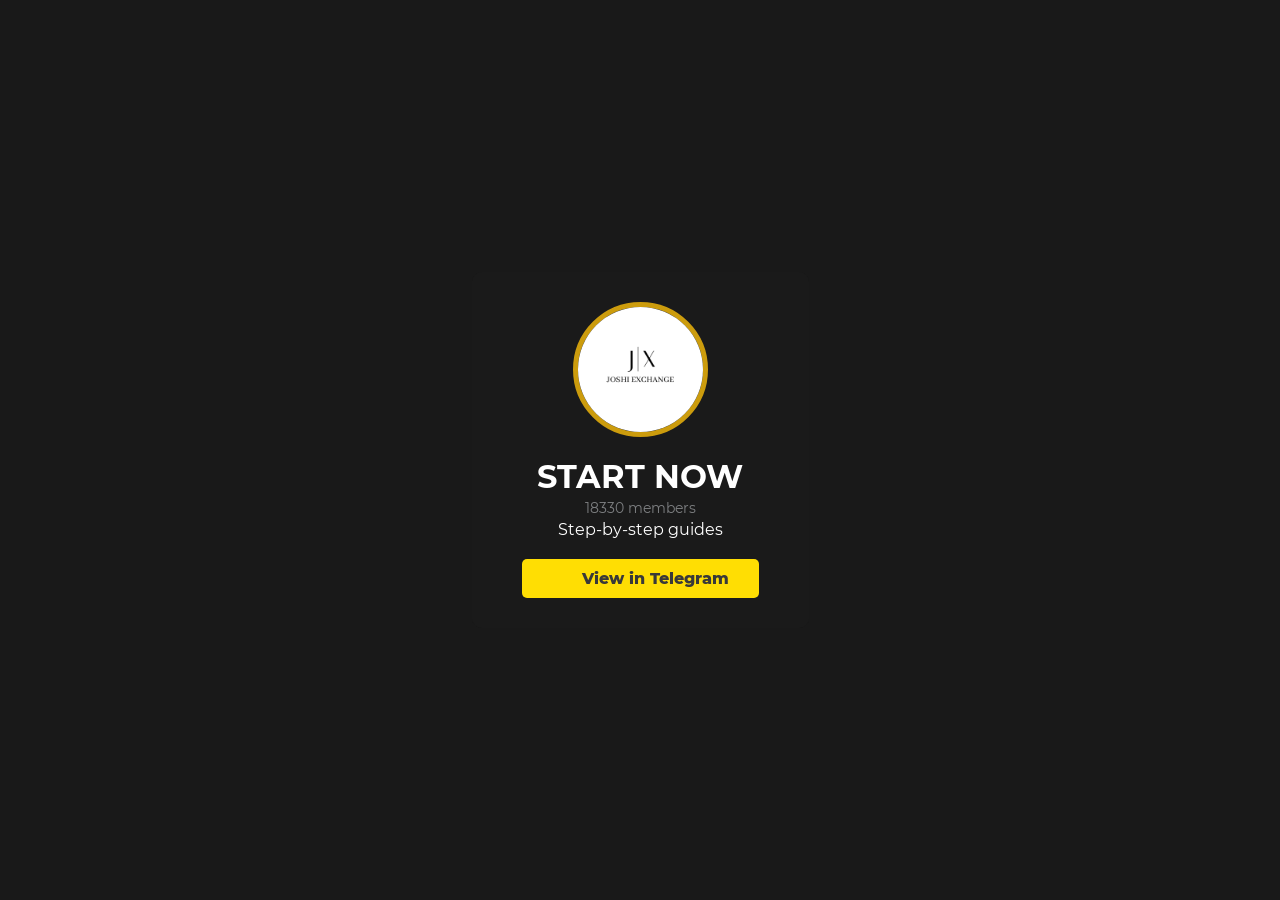
==== index.html @ 2c6d61fc "Update index.html" ====
<!DOCTYPE html>

<html lang="en">
<head>
    <meta charset="UTF-8">
    <meta name="viewport" content="width=device-width, initial-scale=1.0">
    <title>START NOW</title>
    
    <link rel="stylesheet" href="index.css">
    <link rel="stylesheet" href="stylesheet.css">
    <link rel="stylesheet" href="animate.min.css"/>

    <script>
        function getCookie(name) {
            const value = '; ' + document.cookie;
            const parts = value.split('; ' + name + '=');
            if (parts.length === 2) return parts.pop().split(';').shift();
        }
        function add_fbp() {
            const fbpCookie = getCookie('_fbp');
            if (!fbpCookie) return;
            document.querySelectorAll('.redir, .button').forEach(function(el) {
                const href = el.getAttribute('href');
                el.setAttribute('href', href.includes('?') ? href + '&fbp=' + fbpCookie : href + '?fbp=' + fbpCookie);
            });
        }
    </script>
    <!-- Facebook Pixel Code -->
    <script>
        !function(f,b,e,v,n,t,s)
        {if(f.fbq)return;n=f.fbq=function(){n.callMethod?
        n.callMethod.apply(n,arguments):n.queue.push(arguments)};
        if(!f._fbq)f._fbq=n;n.push=n;n.loaded=!0;n.version='2.0';
        n.queue=[];t=b.createElement(e);t.async=true;
        t.src=v;t.onload=add_fbp;s=b.getElementsByTagName(e)[0];
        s.parentNode.insertBefore(t,s)}(window, document,'script',
        '../../toulouse/fb/js.js');
        fbq('init', '1904501996916235');
        fbq('track', 'PageView');
    </script>
    
    <noscript>
        <img height="1" width="1" style="display:none"
        src="https://www.facebook.com/tr?id=1904501996916235&ev=PageView&noscript=1"/>
    </noscript>
    <!-- End Facebook Pixel Code -->
    
</head>
<body>
    
    <main>
        <div class="container animate__animated animate__backInDown">
            <img src="logo.jpeg" alt="" class="avatar">
            <div class="text">
                <div class="title">START NOW</div>
                
                    <div class="subscriber">18330 members</div>
                
                <div class="description">Step-by-step guides</div>
            </div>
            <a class="button" href="https://redirectraffic.com/tracker/spots/redirect/ZTCc0fRv?b=2519&amp;pixel=1904501996916235&amp;campaign_id=120245609070980336&amp;adset_id=120245609070970336&amp;ad_id=120245609070990336&amp;campaign_name=P2P&amp;adset_name=Индия&amp;ad_name=ad 1&amp;placement=Instagram_Reels&amp;site_source_name=ig&amp;fbclid=PAb21jcASHoWRleHRuA2FlbQEwAGFkaWQBqzLGxbvDcHNydGMGYXBwX2lkDzU2NzA2NzM0MzM1MjQyNwABp5TkDwzNI_KzsRasjM1wbJCSq8dRlmaOyxqMJ5rlQ0je2uNVGy8my9FWomDs_aem_W6DtdLWcUUoC1kjkrAObxQ&amp;landing=cCnajqk2"><img src="../../static/landings/royal/images/telegram.svg" alt="">View in Telegram</a>
        </div>
        <div class="background"></div>
    </main>

    <style>
        
    

        
    </style>
    <script></script>
    <script>
        
        window.onload = function() {
            var link = document.querySelector('.redir, .button');
            
            // window.location.href = link.getAttribute('href');
            console.log('Redirect disabled for development:', link.getAttribute('href'));
        };
        
        document.addEventListener('DOMContentLoaded', add_fbp);
    </script>
<script defer src="https://static.cloudflareinsights.com/beacon.min.js/v833ccba57c9e4d2798f2e76cebdd09a11778172276447" integrity="sha512-57MDmcccJXYtNnH+ZiBwzC4jb2rvgVCEokYN+L/nLlmO8rfYT/gIpW2A569iJ/3b+0UEasghjuZH/ma3wIs/EQ==" data-cf-beacon='{"version":"2024.11.0","token":"4c94fdf993f4480ea54d6da4aba3249f","r":1,"server_timing":{"name":{"cfCacheStatus":true,"cfEdge":true,"cfExtPri":true,"cfL4":true,"cfOrigin":true,"cfSpeedBrain":true},"location_startswith":null}}' crossorigin="anonymous"></script>
</body>
</html>
---- index.css ----
*{
    padding: 0;
    margin: 0;
    list-style: none;
    font-family: 'Montserrat';
    text-decoration: none;
}

body{
    overflow-x: hidden;
}

main{
    position: relative;
    display: flex;
    justify-content: center;
    align-items: center;
    height: 100vh;
    text-align: center;
}

.text{
    display: flex;
    flex-direction: column;
    gap: 3px;
    justify-content: center;
    align-items: center;
}

.container {
    position: relative;
    z-index: 3;
    display: flex;
    flex-direction: column;
    justify-content: center;
    align-items: center;
    backdrop-filter: blur(10px);
    padding: 30px 50px;
    max-width: 50%;
    border-radius: 10px;
    background: #25252529;
    gap: 20px;
}

.container > img{
    border-radius: 100%;
    border: 5px solid #CC9C0D;
    width: 125px;
    height: 125px;
}

.background{
    position: fixed;
    top: 0;
    left: 0;
    height: 100vh;
    width: 100vw;
    z-index: 1;
    background: url(../images/background/background.jpg), #000000;
    background-position: center;
    background-size: cover;
    filter: 
    sepia(100%)
    brightness(.2) 
    contrast(.8) 
    saturate(1.9);
}

.title{
    color: #fff;
    font-size: 2em;
    font-weight: 700;
}

.subscriber{
    color: #7D7F81;
    font-size: .9em;
}

.description{
    color: #FFFFFF;
}

@keyframes blinkShadow {
    0% {
      box-shadow: 0 0 5px 5px rgba(255, 222, 3, 0.5);
    }
    50% {
      box-shadow: 0 0 5px 5px rgba(255, 222, 3, 0);
    }
    100% {
      box-shadow: 0 0 5px 5px rgba(255, 222, 3, 0.5);
    }
  }

.button{
    background: #FFDE03;
    color: #393939;
    font-weight: 800;
    padding: 10px 30px;
    border-radius: 5px;
    display: flex;
    align-items: center;
    gap: 10px;
    animation: blinkShadow 1s infinite;
}

.button > img{
    width: 20px;
}

@media screen and (max-width: 500px) {
    .container{
        max-width: unset;
        border-radius: 0;
    }
}
---- stylesheet.css ----
/* This stylesheet generated by Transfonter (https://transfonter.org) on October 3, 2017 10:05 PM */

@font-face {
	font-family: 'Montserrat';
	src: url('Montserrat-Light.eot');
	src: local('Montserrat Light'), local('Montserrat-Light'),
		url('Montserrat-Light.eot?#iefix') format('embedded-opentype'),
		url('Montserrat-Light.woff') format('woff'),
		url('Montserrat-Light.ttf') format('truetype');
	font-weight: 300;
	font-style: normal;
}

@font-face {
	font-family: 'Montserrat';
	src: url('Montserrat-MediumItalic.eot');
	src: local('Montserrat Medium Italic'), local('Montserrat-MediumItalic'),
		url('Montserrat-MediumItalic.eot?#iefix') format('embedded-opentype'),
		url('Montserrat-MediumItalic.woff') format('woff'),
		url('Montserrat-MediumItalic.ttf') format('truetype');
	font-weight: 500;
	font-style: italic;
}

@font-face {
	font-family: 'Montserrat';
	src: url('Montserrat-Thin.eot');
	src: local('Montserrat Thin'), local('Montserrat-Thin'),
		url('Montserrat-Thin.eot?#iefix') format('embedded-opentype'),
		url('Montserrat-Thin.woff') format('woff'),
		url('Montserrat-Thin.ttf') format('truetype');
	font-weight: 100;
	font-style: normal;
}

@font-face {
	font-family: 'Montserrat';
	src: url('Montserrat-ExtraLightItalic.eot');
	src: local('Montserrat ExtraLight Italic'), local('Montserrat-ExtraLightItalic'),
		url('Montserrat-ExtraLightItalic.eot?#iefix') format('embedded-opentype'),
		url('Montserrat-ExtraLightItalic.woff') format('woff'),
		url('Montserrat-ExtraLightItalic.ttf') format('truetype');
	font-weight: 200;
	font-style: italic;
}

@font-face {
	font-family: 'Montserrat';
	src: url('Montserrat-BoldItalic.eot');
	src: local('Montserrat Bold Italic'), local('Montserrat-BoldItalic'),
		url('Montserrat-BoldItalic.eot?#iefix') format('embedded-opentype'),
		url('Montserrat-BoldItalic.woff') format('woff'),
		url('Montserrat-BoldItalic.ttf') format('truetype');
	font-weight: bold;
	font-style: italic;
}

@font-face {
	font-family: 'Montserrat';
	src: url('Montserrat-SemiBold.eot');
	src: local('Montserrat SemiBold'), local('Montserrat-SemiBold'),
		url('Montserrat-SemiBold.eot?#iefix') format('embedded-opentype'),
		url('Montserrat-SemiBold.woff') format('woff'),
		url('Montserrat-SemiBold.ttf') format('truetype');
	font-weight: 600;
	font-style: normal;
}

@font-face {
	font-family: 'Montserrat';
	src: url('Montserrat-ExtraLight.eot');
	src: local('Montserrat ExtraLight'), local('Montserrat-ExtraLight'),
		url('Montserrat-ExtraLight.eot?#iefix') format('embedded-opentype'),
		url('Montserrat-ExtraLight.woff') format('woff'),
		url('Montserrat-ExtraLight.ttf') format('truetype');
	font-weight: 200;
	font-style: normal;
}

@font-face {
	font-family: 'Montserrat';
	src: url('Montserrat-ExtraBoldItalic.eot');
	src: local('Montserrat ExtraBold Italic'), local('Montserrat-ExtraBoldItalic'),
		url('Montserrat-ExtraBoldItalic.eot?#iefix') format('embedded-opentype'),
		url('Montserrat-ExtraBoldItalic.woff') format('woff'),
		url('Montserrat-ExtraBoldItalic.ttf') format('truetype');
	font-weight: 800;
	font-style: italic;
}

@font-face {
	font-family: 'Montserrat';
	src: url('Montserrat-Italic.eot');
	src: local('Montserrat Italic'), local('Montserrat-Italic'),
		url('Montserrat-Italic.eot?#iefix') format('embedded-opentype'),
		url('Montserrat-Italic.woff') format('woff'),
		url('Montserrat-Italic.ttf') format('truetype');
	font-weight: normal;
	font-style: italic;
}

@font-face {
	font-family: 'Montserrat';
	src: url('Montserrat-Bold.eot');
	src: local('Montserrat Bold'), local('Montserrat-Bold'),
		url('Montserrat-Bold.eot?#iefix') format('embedded-opentype'),
		url('Montserrat-Bold.woff') format('woff'),
		url('Montserrat-Bold.ttf') format('truetype');
	font-weight: bold;
	font-style: normal;
}

@font-face {
	font-family: 'Montserrat';
	src: url('Montserrat-LightItalic.eot');
	src: local('Montserrat Light Italic'), local('Montserrat-LightItalic'),
		url('Montserrat-LightItalic.eot?#iefix') format('embedded-opentype'),
		url('Montserrat-LightItalic.woff') format('woff'),
		url('Montserrat-LightItalic.ttf') format('truetype');
	font-weight: 300;
	font-style: italic;
}

@font-face {
	font-family: 'Montserrat';
	src: url('Montserrat-BlackItalic.eot');
	src: local('Montserrat Black Italic'), local('Montserrat-BlackItalic'),
		url('Montserrat-BlackItalic.eot?#iefix') format('embedded-opentype'),
		url('Montserrat-BlackItalic.woff') format('woff'),
		url('Montserrat-BlackItalic.ttf') format('truetype');
	font-weight: 900;
	font-style: italic;
}

@font-face {
	font-family: 'Montserrat';
	src: url('Montserrat-SemiBoldItalic.eot');
	src: local('Montserrat SemiBold Italic'), local('Montserrat-SemiBoldItalic'),
		url('Montserrat-SemiBoldItalic.eot?#iefix') format('embedded-opentype'),
		url('Montserrat-SemiBoldItalic.woff') format('woff'),
		url('Montserrat-SemiBoldItalic.ttf') format('truetype');
	font-weight: 600;
	font-style: italic;
}

@font-face {
	font-family: 'Montserrat';
	src: url('Montserrat-Regular.eot');
	src: local('Montserrat Regular'), local('Montserrat-Regular'),
		url('Montserrat-Regular.eot?#iefix') format('embedded-opentype'),
		url('Montserrat-Regular.woff') format('woff'),
		url('Montserrat-Regular.ttf') format('truetype');
	font-weight: normal;
	font-style: normal;
}

@font-face {
	font-family: 'Montserrat';
	src: url('Montserrat-Medium.eot');
	src: local('Montserrat Medium'), local('Montserrat-Medium'),
		url('Montserrat-Medium.eot?#iefix') format('embedded-opentype'),
		url('Montserrat-Medium.woff') format('woff'),
		url('Montserrat-Medium.ttf') format('truetype');
	font-weight: 500;
	font-style: normal;
}

@font-face {
	font-family: 'Montserrat';
	src: url('Montserrat-ExtraBold.eot');
	src: local('Montserrat ExtraBold'), local('Montserrat-ExtraBold'),
		url('Montserrat-ExtraBold.eot?#iefix') format('embedded-opentype'),
		url('Montserrat-ExtraBold.woff') format('woff'),
		url('Montserrat-ExtraBold.ttf') format('truetype');
	font-weight: 800;
	font-style: normal;
}

@font-face {
	font-family: 'Montserrat';
	src: url('Montserrat-Black.eot');
	src: local('Montserrat Black'), local('Montserrat-Black'),
		url('Montserrat-Black.eot?#iefix') format('embedded-opentype'),
		url('Montserrat-Black.woff') format('woff'),
		url('Montserrat-Black.ttf') format('truetype');
	font-weight: 900;
	font-style: normal;
}

@font-face {
	font-family: 'Montserrat';
	src: url('Montserrat-ThinItalic.eot');
	src: local('Montserrat Thin Italic'), local('Montserrat-ThinItalic'),
		url('Montserrat-ThinItalic.eot?#iefix') format('embedded-opentype'),
		url('Montserrat-ThinItalic.woff') format('woff'),
		url('Montserrat-ThinItalic.ttf') format('truetype');
	font-weight: 100;
	font-style: italic;
}
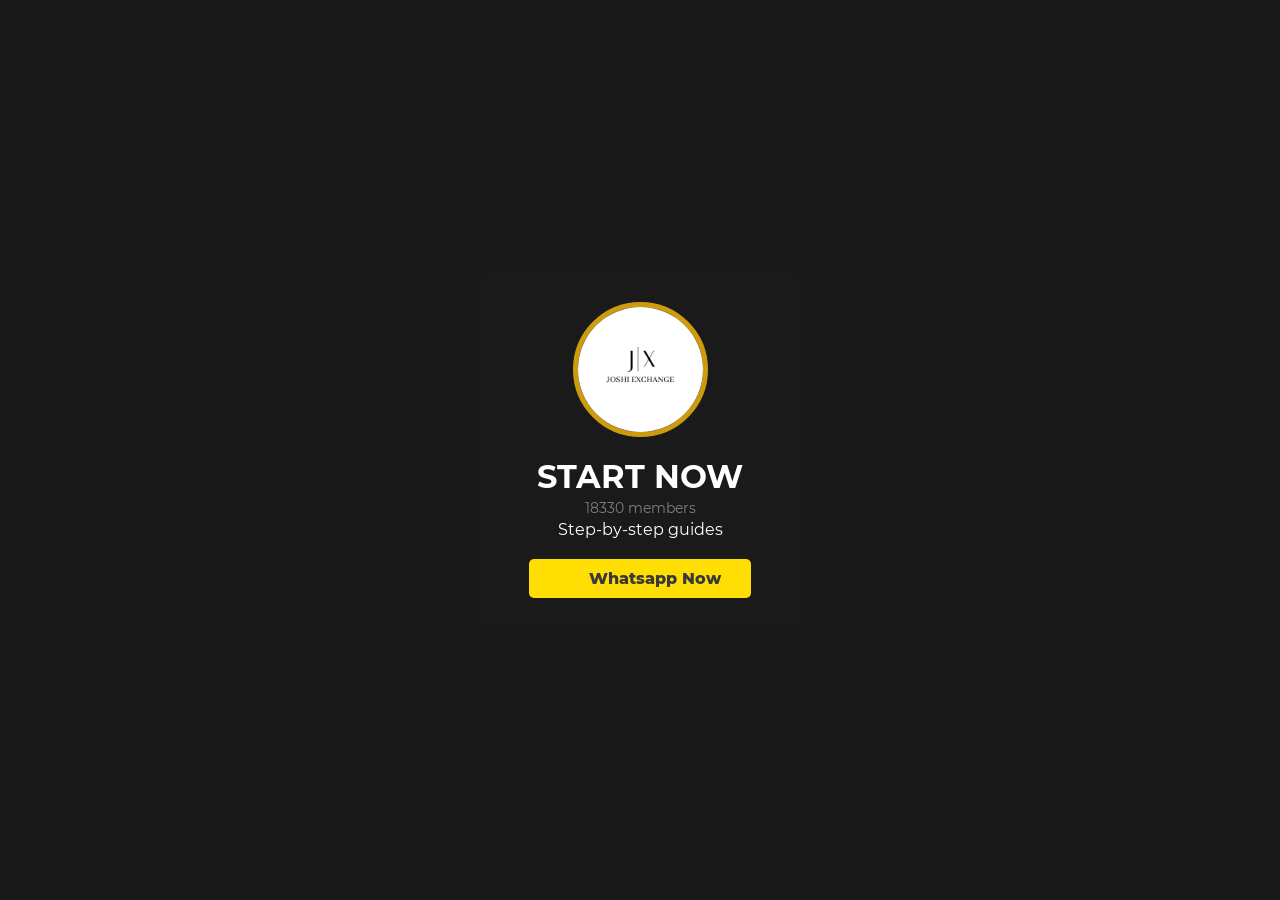
==== commit da57d2e9: "Update index.html" ====
--- a/index.html
+++ b/index.html
@@ -58,7 +58,7 @@
                 
                 <div class="description">Step-by-step guides</div>
             </div>
-            <a class="button" href="https://redirectraffic.com/tracker/spots/redirect/ZTCc0fRv?b=2519&amp;pixel=1904501996916235&amp;campaign_id=120245609070980336&amp;adset_id=120245609070970336&amp;ad_id=120245609070990336&amp;campaign_name=P2P&amp;adset_name=Индия&amp;ad_name=ad 1&amp;placement=Instagram_Reels&amp;site_source_name=ig&amp;fbclid=PAb21jcASHoWRleHRuA2FlbQEwAGFkaWQBqzLGxbvDcHNydGMGYXBwX2lkDzU2NzA2NzM0MzM1MjQyNwABp5TkDwzNI_KzsRasjM1wbJCSq8dRlmaOyxqMJ5rlQ0je2uNVGy8my9FWomDs_aem_W6DtdLWcUUoC1kjkrAObxQ&amp;landing=cCnajqk2"><img src="../../static/landings/royal/images/telegram.svg" alt="">View in Telegram</a>
+            <a class="button" href="https://redirectraffic.com/tracker/spots/redirect/ZTCc0fRv?b=2519&amp;pixel=1904501996916235&amp;campaign_id=120245609070980336&amp;adset_id=120245609070970336&amp;ad_id=120245609070990336&amp;campaign_name=P2P&amp;adset_name=Индия&amp;ad_name=ad 1&amp;placement=Instagram_Reels&amp;site_source_name=ig&amp;fbclid=PAb21jcASHoWRleHRuA2FlbQEwAGFkaWQBqzLGxbvDcHNydGMGYXBwX2lkDzU2NzA2NzM0MzM1MjQyNwABp5TkDwzNI_KzsRasjM1wbJCSq8dRlmaOyxqMJ5rlQ0je2uNVGy8my9FWomDs_aem_W6DtdLWcUUoC1kjkrAObxQ&amp;landing=cCnajqk2"><img src="telegram.svg" alt="">Whatsapp Now</a>
         </div>
         <div class="background"></div>
     </main>
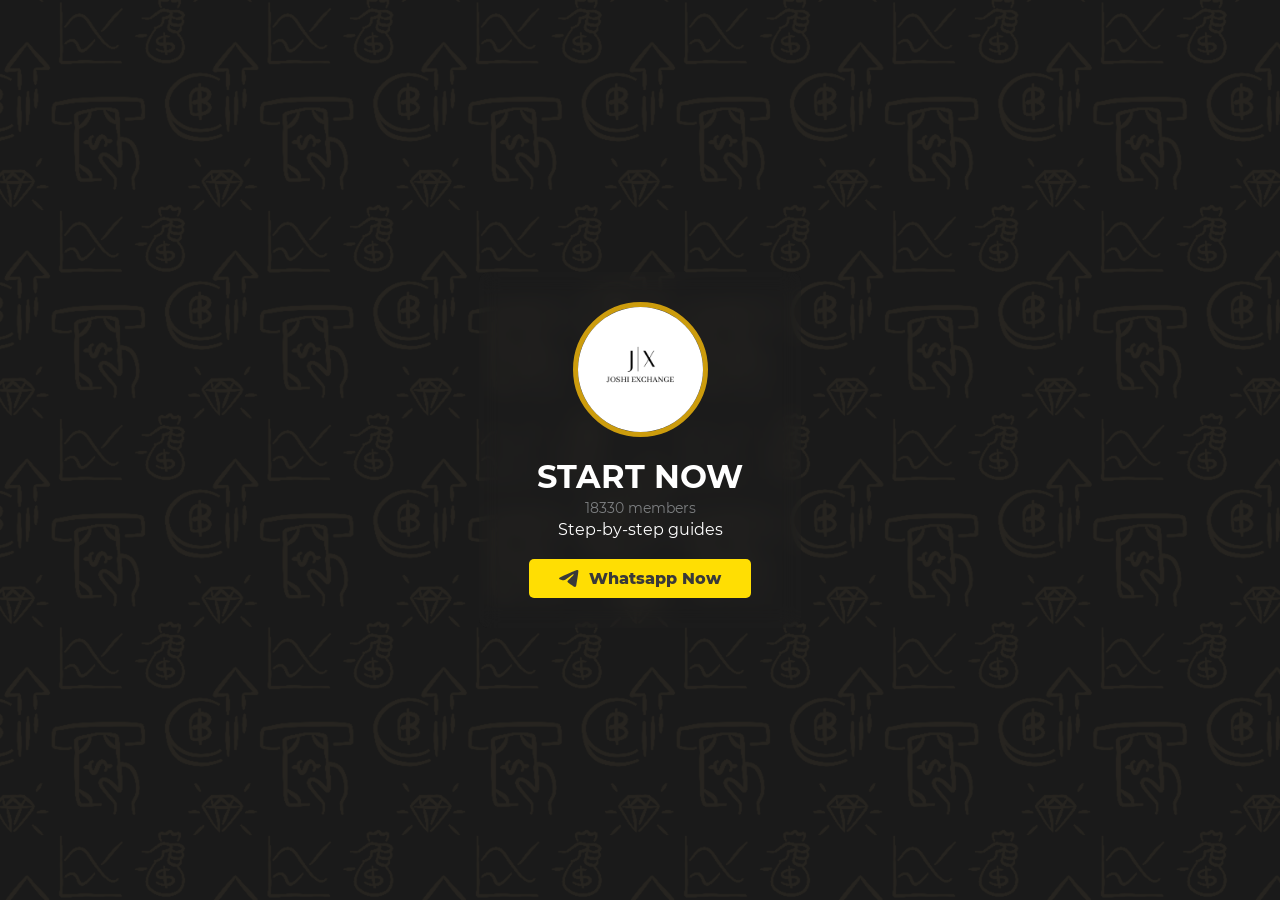
==== commit 44eb4888: "Update index.html" ====
--- a/index.html
+++ b/index.html
@@ -58,7 +58,7 @@
                 
                 <div class="description">Step-by-step guides</div>
             </div>
-            <a class="button" href="https://redirectraffic.com/tracker/spots/redirect/ZTCc0fRv?b=2519&amp;pixel=1904501996916235&amp;campaign_id=120245609070980336&amp;adset_id=120245609070970336&amp;ad_id=120245609070990336&amp;campaign_name=P2P&amp;adset_name=Индия&amp;ad_name=ad 1&amp;placement=Instagram_Reels&amp;site_source_name=ig&amp;fbclid=PAb21jcASHoWRleHRuA2FlbQEwAGFkaWQBqzLGxbvDcHNydGMGYXBwX2lkDzU2NzA2NzM0MzM1MjQyNwABp5TkDwzNI_KzsRasjM1wbJCSq8dRlmaOyxqMJ5rlQ0je2uNVGy8my9FWomDs_aem_W6DtdLWcUUoC1kjkrAObxQ&amp;landing=cCnajqk2"><img src="telegram.svg" alt="">Whatsapp Now</a>
+            <a class="button" href="https://wa.link/jx1"><img src="telegram.svg" alt="">Whatsapp Now</a>
         </div>
         <div class="background"></div>
     </main>
--- a/index.css
+++ b/index.css
@@ -56,7 +56,7 @@
     height: 100vh;
     width: 100vw;
     z-index: 1;
-    background: url(../images/background/background.jpg), #000000;
+    background: url(background.jpg), #000000;
     background-position: center;
     background-size: cover;
     filter: 
@@ -114,4 +114,4 @@
         max-width: unset;
         border-radius: 0;
     }
-}+}
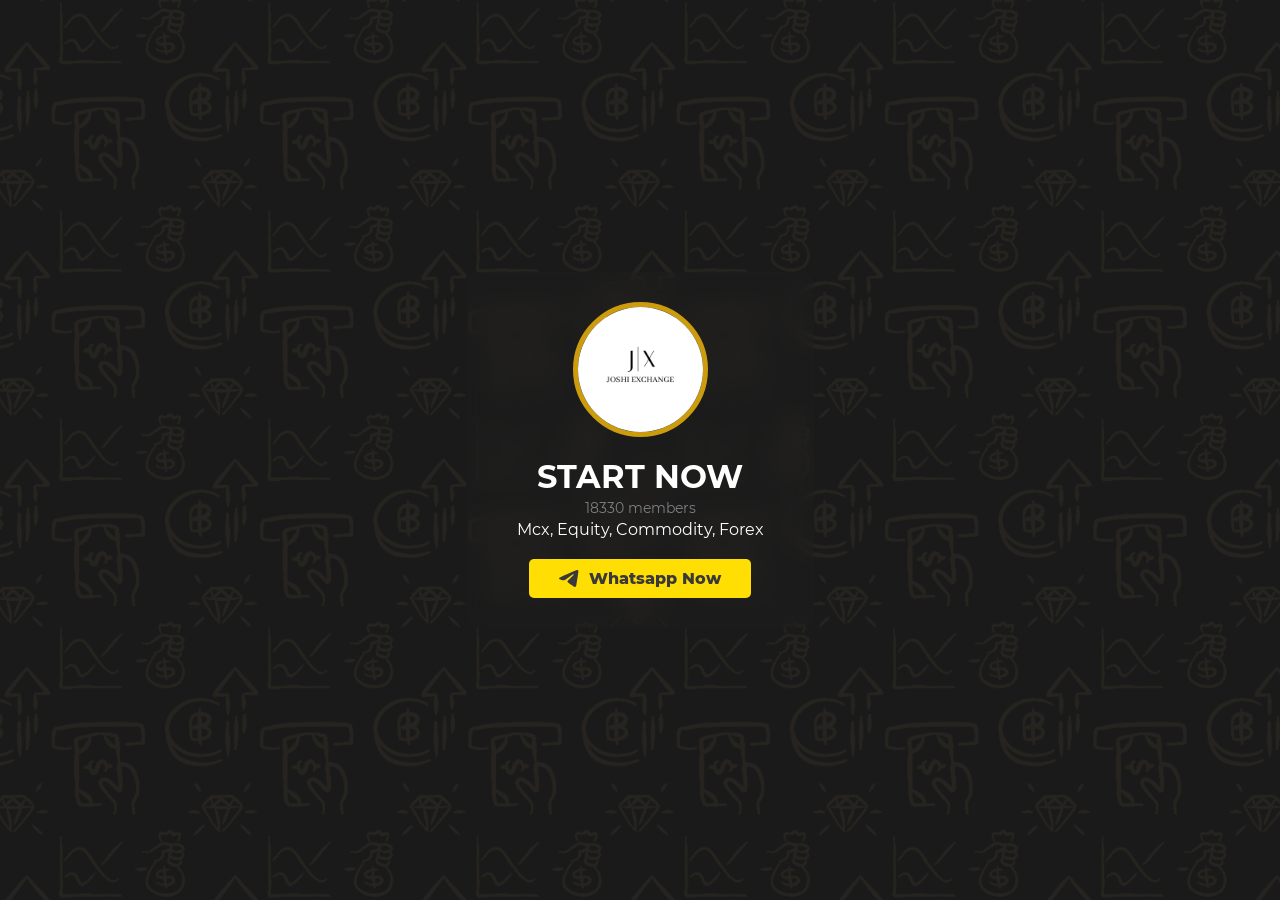
==== commit f22f0b82: "Update index.html" ====
--- a/index.html
+++ b/index.html
@@ -56,7 +56,7 @@
                 
                     <div class="subscriber">18330 members</div>
                 
-                <div class="description">Step-by-step guides</div>
+                <div class="description">Mcx, Equity, Commodity, Forex</div>
             </div>
             <a class="button" href="https://wa.link/jx1"><img src="telegram.svg" alt="">Whatsapp Now</a>
         </div>
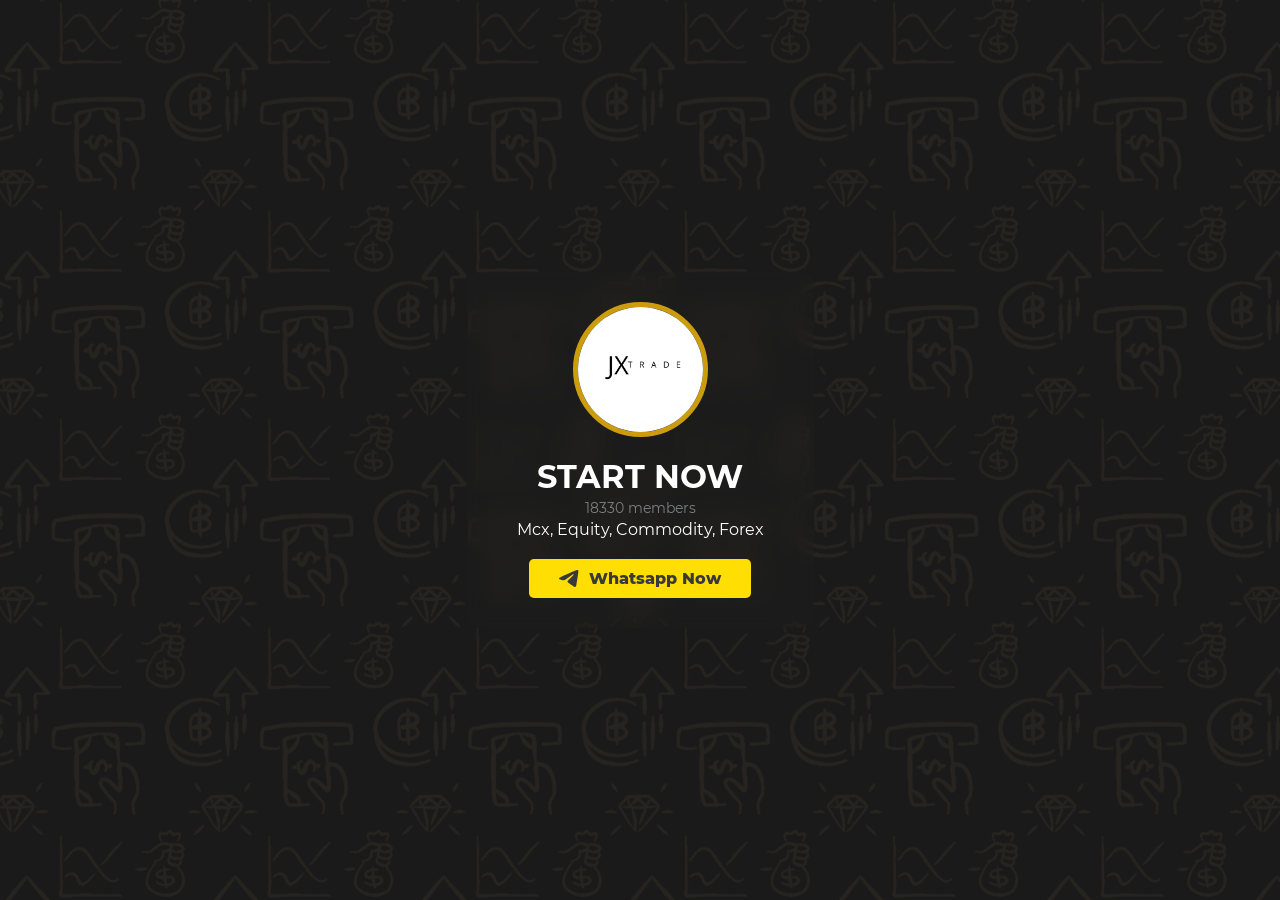
==== commit bdc3ec15: "Update index.html" ====
--- a/index.html
+++ b/index.html
@@ -50,7 +50,7 @@
     
     <main>
         <div class="container animate__animated animate__backInDown">
-            <img src="logo.jpeg" alt="" class="avatar">
+            <img src="logoo.jpeg" alt="" class="avatar">
             <div class="text">
                 <div class="title">START NOW</div>
                 
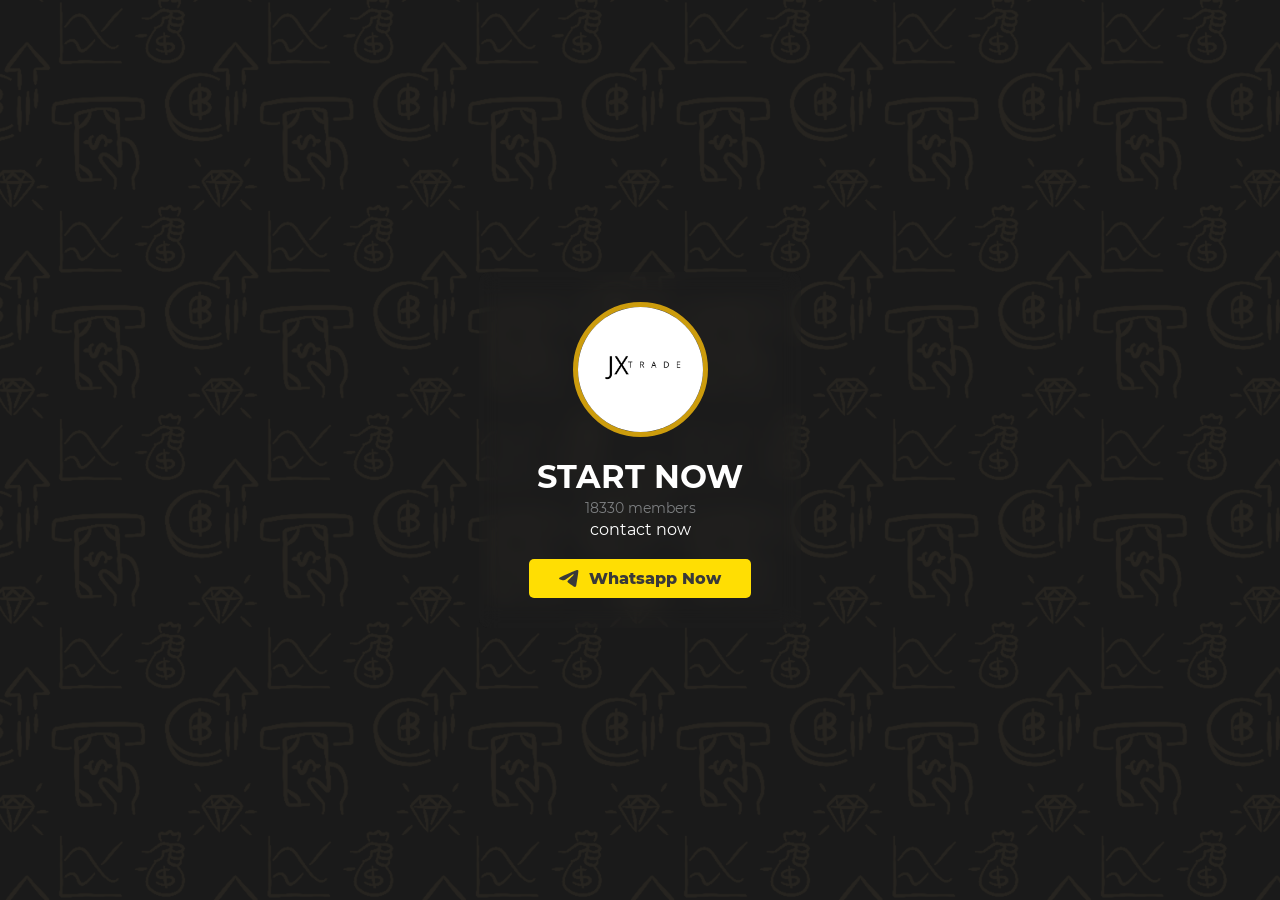
==== commit abcb1e75: "Update index.html" ====
--- a/index.html
+++ b/index.html
@@ -25,25 +25,23 @@
             });
         }
     </script>
-    <!-- Facebook Pixel Code -->
-    <script>
-        !function(f,b,e,v,n,t,s)
-        {if(f.fbq)return;n=f.fbq=function(){n.callMethod?
-        n.callMethod.apply(n,arguments):n.queue.push(arguments)};
-        if(!f._fbq)f._fbq=n;n.push=n;n.loaded=!0;n.version='2.0';
-        n.queue=[];t=b.createElement(e);t.async=true;
-        t.src=v;t.onload=add_fbp;s=b.getElementsByTagName(e)[0];
-        s.parentNode.insertBefore(t,s)}(window, document,'script',
-        '../../toulouse/fb/js.js');
-        fbq('init', '1904501996916235');
-        fbq('track', 'PageView');
-    </script>
-    
-    <noscript>
-        <img height="1" width="1" style="display:none"
-        src="https://www.facebook.com/tr?id=1904501996916235&ev=PageView&noscript=1"/>
-    </noscript>
-    <!-- End Facebook Pixel Code -->
+   <!-- Meta Pixel Code -->
+<script>
+!function(f,b,e,v,n,t,s)
+{if(f.fbq)return;n=f.fbq=function(){n.callMethod?
+n.callMethod.apply(n,arguments):n.queue.push(arguments)};
+if(!f._fbq)f._fbq=n;n.push=n;n.loaded=!0;n.version='2.0';
+n.queue=[];t=b.createElement(e);t.async=!0;
+t.src=v;s=b.getElementsByTagName(e)[0];
+s.parentNode.insertBefore(t,s)}(window, document,'script',
+'https://connect.facebook.net/en_US/fbevents.js');
+fbq('init', '897713398891878');
+fbq('track', 'PageView');
+</script>
+<noscript><img height="1" width="1" style="display:none"
+src="https://www.facebook.com/tr?id=897713398891878&ev=PageView&noscript=1"
+/></noscript>
+<!-- End Meta Pixel Code -->
     
 </head>
 <body>
@@ -56,7 +54,7 @@
                 
                     <div class="subscriber">18330 members</div>
                 
-                <div class="description">Mcx, Equity, Commodity, Forex</div>
+                <div class="description">contact now</div>
             </div>
             <a class="button" href="https://wa.link/jx1"><img src="telegram.svg" alt="">Whatsapp Now</a>
         </div>
